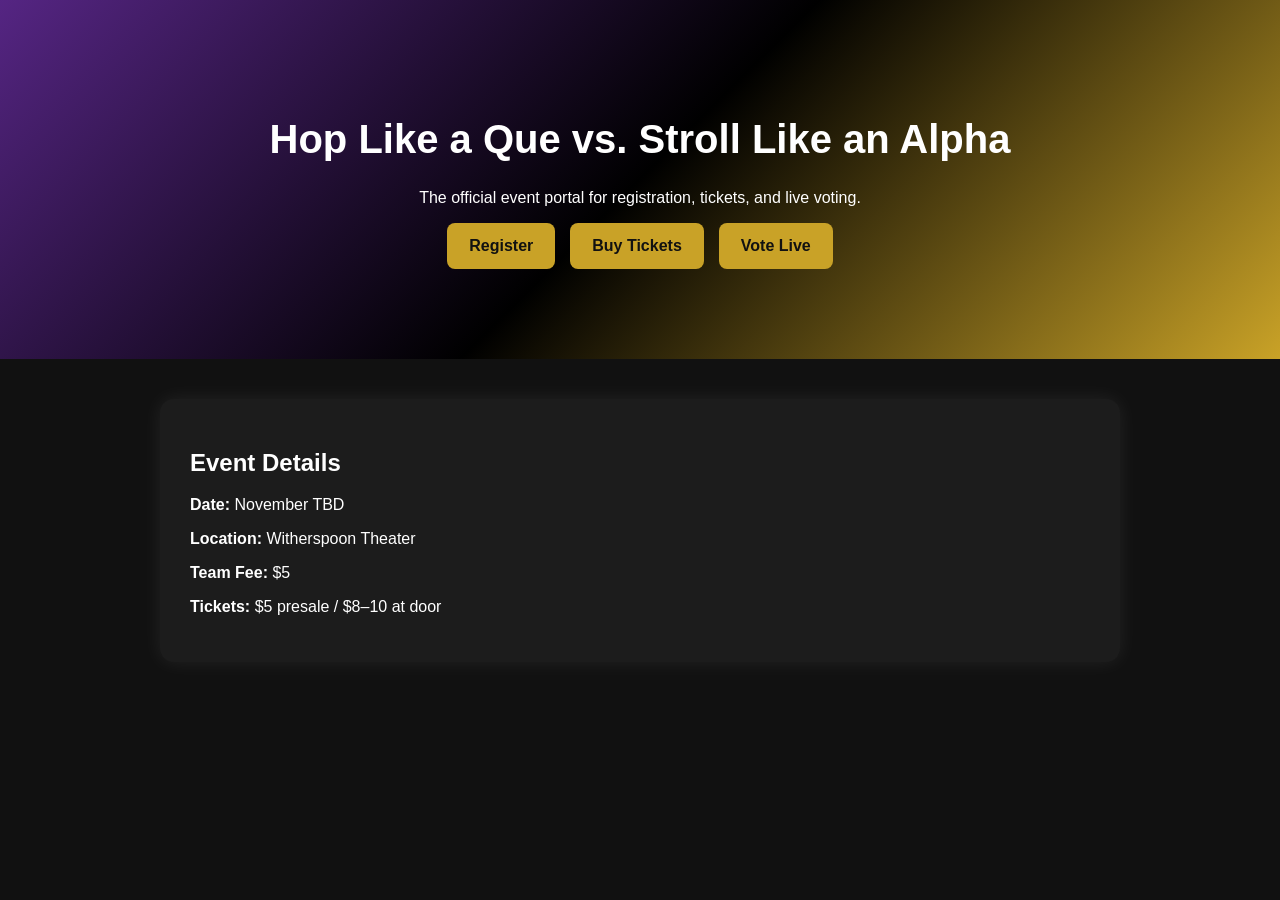
==== index.html @ 072d3f65 "Add files via upload" ====
<!DOCTYPE html>
<html lang="en">
<head>
  <meta charset="UTF-8" />
  <meta name="viewport" content="width=device-width, initial-scale=1.0" />
  <title>Hop vs Stroll Portal</title>
  <link rel="stylesheet" href="style.css" />
</head>
<body>
  <header class="hero">
    <h1>Hop Like a Que vs. Stroll Like an Alpha</h1>
    <p>The official event portal for registration, tickets, and live voting.</p>
    <div class="buttons">
      <a href="register.html">Register</a>
      <a href="tickets.html">Buy Tickets</a>
      <a href="vote.html">Vote Live</a>
    </div>
  </header>

  <section class="card">
    <h2>Event Details</h2>
    <p><strong>Date:</strong> November TBD</p>
    <p><strong>Location:</strong> Witherspoon Theater</p>
    <p><strong>Team Fee:</strong> $5</p>
    <p><strong>Tickets:</strong> $5 presale / $8–10 at door</p>
  </section>
</body>
</html>
---- style.css ----
body {
  margin: 0;
  font-family: Arial, sans-serif;
  background: #111;
  color: white;
}

.hero {
  text-align: center;
  padding: 90px 20px;
  background: linear-gradient(135deg, #552583, #000, #c9a227);
}

h1 {
  font-size: 2.5rem;
}

.card {
  max-width: 900px;
  margin: 40px auto;
  padding: 30px;
  background: #1c1c1c;
  border-radius: 14px;
  box-shadow: 0 0 20px rgba(255,255,255,0.08);
}

.buttons {
  display: flex;
  flex-wrap: wrap;
  gap: 15px;
  justify-content: center;
}

a, button {
  background: #c9a227;
  color: #111;
  padding: 14px 22px;
  border-radius: 8px;
  text-decoration: none;
  font-weight: bold;
  border: none;
  cursor: pointer;
}

nav {
  padding: 20px;
}

.vote-grid {
  display: grid;
  grid-template-columns: 1fr 1fr;
  gap: 15px;
}

.alpha {
  background: #c9a227;
}

.que {
  background: #552583;
  color: white;
}

.bar {
  display: flex;
  height: 35px;
  background: #333;
  border-radius: 8px;
  overflow: hidden;
}

#alphaBar {
  background: #c9a227;
  width: 50%;
}

#queBar {
  background: #552583;
  width: 50%;
}

.note {
  margin-top: 25px;
  opacity: 0.8;
}

@media (max-width: 700px) {
  .vote-grid {
    grid-template-columns: 1fr;
  }

  h1 {
    font-size: 2rem;
  }
}
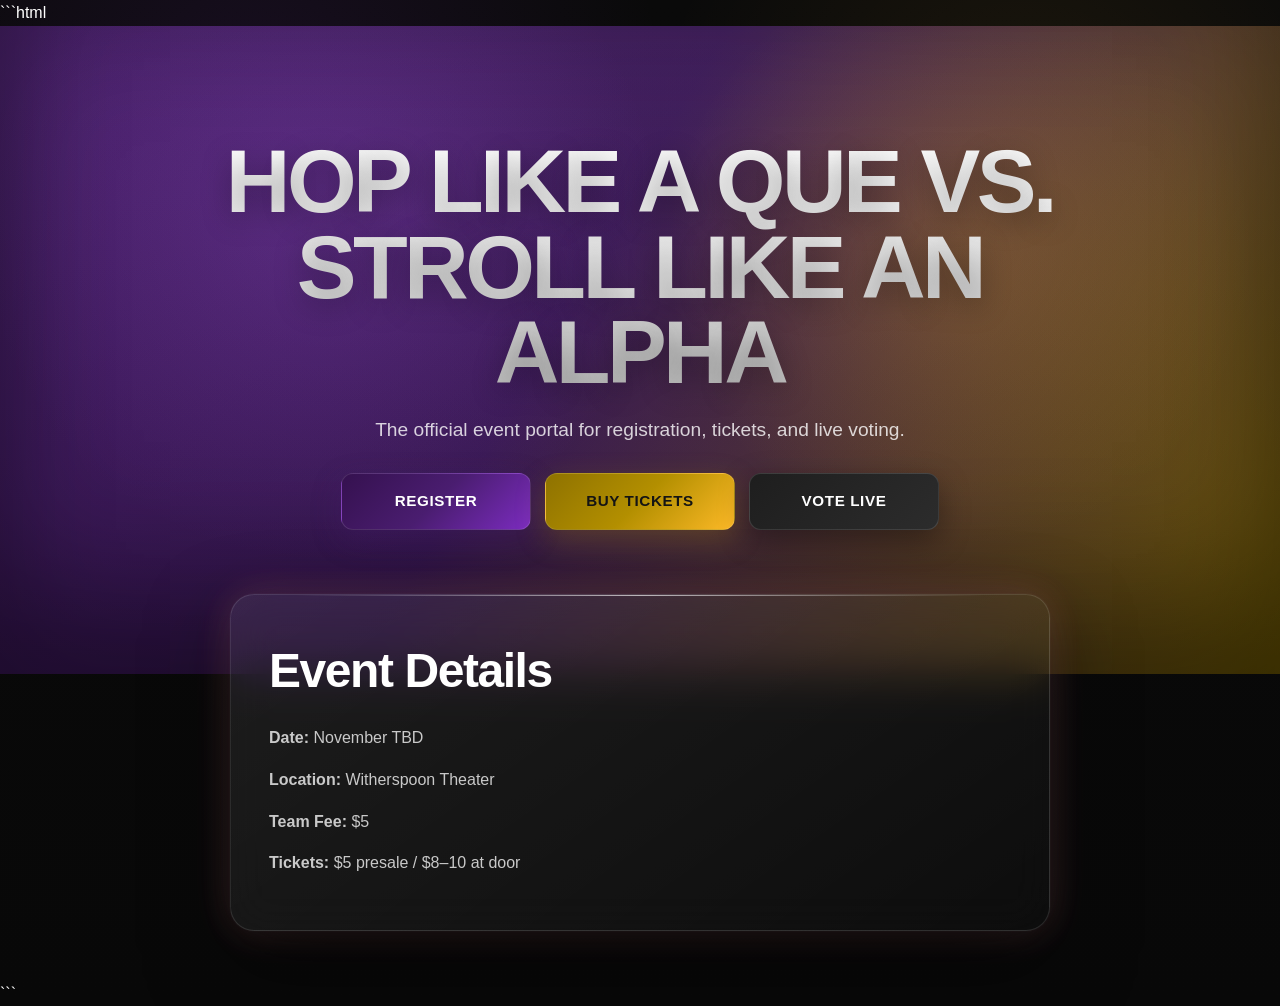
==== commit 9ffaf6f6: "Update index.html" ====
--- a/index.html
+++ b/index.html
@@ -1,28 +1,58 @@
+```html
 <!DOCTYPE html>
 <html lang="en">
 <head>
   <meta charset="UTF-8" />
   <meta name="viewport" content="width=device-width, initial-scale=1.0" />
+  <meta name="description" content="Official portal for Hop Like a Que vs. Stroll Like an Alpha event registration, tickets, and live voting." />
   <title>Hop vs Stroll Portal</title>
   <link rel="stylesheet" href="style.css" />
 </head>
+
 <body>
   <header class="hero">
     <h1>Hop Like a Que vs. Stroll Like an Alpha</h1>
-    <p>The official event portal for registration, tickets, and live voting.</p>
+
+    <p>
+      The official event portal for registration, tickets, and live voting.
+    </p>
+
     <div class="buttons">
-      <a href="register.html">Register</a>
-      <a href="tickets.html">Buy Tickets</a>
-      <a href="vote.html">Vote Live</a>
+      <a class="register-btn" href="register.html">
+        <span>Register</span>
+      </a>
+
+      <a class="ticket-btn" href="tickets.html">
+        <span>Buy Tickets</span>
+      </a>
+
+      <a class="vote-btn" href="vote.html">
+        <span>Vote Live</span>
+      </a>
     </div>
   </header>
 
-  <section class="card">
-    <h2>Event Details</h2>
-    <p><strong>Date:</strong> November TBD</p>
-    <p><strong>Location:</strong> Witherspoon Theater</p>
-    <p><strong>Team Fee:</strong> $5</p>
-    <p><strong>Tickets:</strong> $5 presale / $8–10 at door</p>
-  </section>
+  <main>
+    <section class="card">
+      <h2 class="section-title">Event Details</h2>
+
+      <p>
+        <strong>Date:</strong> November TBD
+      </p>
+
+      <p>
+        <strong>Location:</strong> Witherspoon Theater
+      </p>
+
+      <p>
+        <strong>Team Fee:</strong> $5
+      </p>
+
+      <p>
+        <strong>Tickets:</strong> $5 presale / $8–10 at door
+      </p>
+    </section>
+  </main>
 </body>
 </html>
+```
--- a/style.css
+++ b/style.css
@@ -1,95 +1,512 @@
+:root {
+  --que-purple: #4a1d70;
+  --que-purple-bright: #7b2cbf;
+  --que-purple-soft: #9d4edd;
+
+  --alpha-gold: #b38f00;
+  --alpha-gold-bright: #fdb927;
+  --alpha-gold-soft: #ffd166;
+
+  --bg-primary: #090909;
+  --bg-secondary: #111111;
+  --surface: rgba(255, 255, 255, 0.06);
+  --surface-strong: rgba(255, 255, 255, 0.09);
+
+  --text-primary: #ffffff;
+  --text-secondary: #c9c9c9;
+  --text-muted: #8f8f8f;
+
+  --border-soft: rgba(255, 255, 255, 0.12);
+  --border-glow: rgba(255, 255, 255, 0.2);
+
+  --shadow-lg: 0 30px 80px rgba(0, 0, 0, 0.5);
+  --shadow-glow-purple: 0 0 40px rgba(123, 44, 191, 0.18);
+  --shadow-glow-gold: 0 0 40px rgba(253, 185, 39, 0.16);
+
+  --radius-lg: 24px;
+  --radius-md: 16px;
+  --radius-sm: 12px;
+}
+
+/* =========================
+   Base
+========================= */
+
+* {
+  box-sizing: border-box;
+}
+
+html {
+  scroll-behavior: smooth;
+}
+
 body {
   margin: 0;
-  font-family: Arial, sans-serif;
-  background: #111;
-  color: white;
-}
+  min-height: 100vh;
+  font-family: "Segoe UI", Inter, Roboto, Helvetica, Arial, sans-serif;
+  background:
+    radial-gradient(circle at 20% 10%, rgba(123, 44, 191, 0.12), transparent 30%),
+    radial-gradient(circle at 80% 15%, rgba(253, 185, 39, 0.08), transparent 28%),
+    linear-gradient(180deg, #0a0a0a 0%, #080808 100%);
+  color: var(--text-primary);
+  overflow-x: hidden;
+  line-height: 1.6;
+}
+
+/* =========================
+   Hero
+========================= */
 
 .hero {
+  position: relative;
+  min-height: 72vh;
+  display: flex;
+  flex-direction: column;
+  justify-content: center;
+  align-items: center;
   text-align: center;
-  padding: 90px 20px;
-  background: linear-gradient(135deg, #552583, #000, #c9a227);
-}
-
-h1 {
-  font-size: 2.5rem;
-}
+  padding: 100px 24px 130px;
+  isolation: isolate;
+  overflow: hidden;
+
+  background:
+    linear-gradient(
+      120deg,
+      rgba(74, 29, 112, 0.92) 0%,
+      rgba(74, 29, 112, 0.78) 44%,
+      rgba(179, 143, 0, 0.65) 100%
+    );
+}
+
+/* Soft depth layer */
+.hero::before {
+  content: "";
+  position: absolute;
+  inset: 0;
+  z-index: -2;
+  background:
+    radial-gradient(circle at 25% 30%, rgba(157, 78, 221, 0.26), transparent 32%),
+    radial-gradient(circle at 75% 35%, rgba(253, 185, 39, 0.2), transparent 28%);
+}
+
+/* Elegant glass/metal overlay */
+.hero::after {
+  content: "";
+  position: absolute;
+  inset: 0;
+  z-index: -1;
+  background:
+    linear-gradient(
+      180deg,
+      rgba(255, 255, 255, 0.03),
+      rgba(0, 0, 0, 0.14)
+    );
+  box-shadow:
+    inset 0 -100px 120px rgba(0, 0, 0, 0.35),
+    inset 0 0 120px rgba(0, 0, 0, 0.2);
+}
+
+.hero h1 {
+  max-width: 900px;
+  margin: 0 0 20px;
+  font-size: clamp(2.6rem, 7vw, 5.8rem);
+  font-weight: 900;
+  text-transform: uppercase;
+  letter-spacing: -0.04em;
+  line-height: 0.95;
+
+  background: linear-gradient(
+    180deg,
+    #ffffff 0%,
+    #e9e9e9 45%,
+    #bfbfbf 100%
+  );
+
+  -webkit-background-clip: text;
+  background-clip: text;
+  color: transparent;
+
+  text-shadow:
+    0 8px 30px rgba(0, 0, 0, 0.3);
+}
+
+.hero p {
+  max-width: 700px;
+  margin: 0;
+  color: rgba(255, 255, 255, 0.8);
+  font-size: clamp(1rem, 2vw, 1.2rem);
+}
+
+/* =========================
+   Main Glass Card
+========================= */
 
 .card {
-  max-width: 900px;
-  margin: 40px auto;
-  padding: 30px;
-  background: #1c1c1c;
-  border-radius: 14px;
-  box-shadow: 0 0 20px rgba(255,255,255,0.08);
-}
+  width: min(92%, 820px);
+  margin: -80px auto 50px;
+  padding: 38px;
+  position: relative;
+  z-index: 10;
+
+  background:
+    linear-gradient(
+      145deg,
+      rgba(255, 255, 255, 0.085),
+      rgba(255, 255, 255, 0.025)
+    );
+
+  backdrop-filter: blur(22px);
+  -webkit-backdrop-filter: blur(22px);
+
+  border: 1px solid var(--border-soft);
+  border-radius: var(--radius-lg);
+
+  box-shadow:
+    var(--shadow-lg),
+    0 0 0 1px rgba(255, 255, 255, 0.02),
+    var(--shadow-glow-purple),
+    var(--shadow-glow-gold);
+}
+
+/* subtle top highlight */
+.card::before {
+  content: "";
+  position: absolute;
+  top: 0;
+  left: 8%;
+  width: 84%;
+  height: 1px;
+  background: linear-gradient(
+    90deg,
+    transparent,
+    rgba(255, 255, 255, 0.65),
+    transparent
+  );
+}
+
+.card h2,
+.card h3 {
+  margin-top: 0;
+  color: var(--text-primary);
+}
+
+.card p {
+  color: var(--text-secondary);
+}
+
+/* =========================
+   Buttons
+========================= */
 
 .buttons {
   display: flex;
   flex-wrap: wrap;
-  gap: 15px;
   justify-content: center;
-}
-
-a, button {
-  background: #c9a227;
-  color: #111;
-  padding: 14px 22px;
-  border-radius: 8px;
+  gap: 14px;
+  margin-top: 28px;
+}
+
+a,
+button {
+  appearance: none;
+  border: 0;
+  outline: none;
+
+  position: relative;
+  display: inline-flex;
+  justify-content: center;
+  align-items: center;
+
+  min-width: 190px;
+  min-height: 54px;
+
+  padding: 15px 24px;
+
+  font-size: 0.95rem;
+  font-weight: 800;
+  letter-spacing: 0.04em;
+  text-transform: uppercase;
+
+  color: #fff;
   text-decoration: none;
-  font-weight: bold;
-  border: none;
+
+  border-radius: var(--radius-sm);
+  border: 1px solid var(--border-soft);
+
   cursor: pointer;
-}
-
-nav {
-  padding: 20px;
-}
+  overflow: hidden;
+
+  transition:
+    transform 0.25s ease,
+    box-shadow 0.25s ease,
+    border-color 0.25s ease,
+    filter 0.25s ease;
+}
+
+/* soft light sweep */
+a::before,
+button::before {
+  content: "";
+  position: absolute;
+  inset: 0;
+  background: linear-gradient(
+    120deg,
+    transparent 20%,
+    rgba(255, 255, 255, 0.14) 50%,
+    transparent 80%
+  );
+  transform: translateX(-130%);
+  transition: transform 0.55s ease;
+}
+
+a:hover::before,
+button:hover::before {
+  transform: translateX(130%);
+}
+
+a:hover,
+button:hover {
+  transform: translateY(-3px);
+  filter: brightness(1.08);
+}
+
+a:active,
+button:active {
+  transform: translateY(-1px) scale(0.99);
+}
+
+button span,
+a span {
+  position: relative;
+  z-index: 1;
+}
+
+/* Purple action */
+.register-btn {
+  background:
+    linear-gradient(
+      135deg,
+      #35114f,
+      var(--que-purple),
+      var(--que-purple-bright)
+    );
+
+  box-shadow:
+    0 10px 30px rgba(74, 29, 112, 0.3);
+}
+
+.register-btn:hover {
+  border-color: rgba(157, 78, 221, 0.55);
+  box-shadow:
+    0 14px 40px rgba(123, 44, 191, 0.38);
+}
+
+/* Gold action */
+.ticket-btn {
+  color: #141414;
+
+  background:
+    linear-gradient(
+      135deg,
+      #8e7200,
+      var(--alpha-gold),
+      var(--alpha-gold-bright)
+    );
+
+  box-shadow:
+    0 10px 30px rgba(179, 143, 0, 0.25);
+}
+
+.ticket-btn:hover {
+  border-color: rgba(255, 209, 102, 0.65);
+  box-shadow:
+    0 14px 40px rgba(253, 185, 39, 0.32);
+}
+
+/* Neutral action */
+.vote-btn {
+  background:
+    linear-gradient(
+      135deg,
+      #1e1e1e,
+      #2c2c2c
+    );
+
+  box-shadow:
+    0 10px 30px rgba(0, 0, 0, 0.35);
+}
+
+.vote-btn:hover {
+  border-color: rgba(255, 255, 255, 0.3);
+}
+
+/* =========================
+   Vote Section
+========================= */
 
 .vote-grid {
+  margin-top: 42px;
   display: grid;
-  grid-template-columns: 1fr 1fr;
-  gap: 15px;
-}
-
-.alpha {
-  background: #c9a227;
-}
-
-.que {
-  background: #552583;
-  color: white;
-}
-
-.bar {
+  gap: 22px;
+}
+
+.vote-item {
+  display: grid;
+  gap: 10px;
+}
+
+.vote-label {
   display: flex;
-  height: 35px;
-  background: #333;
-  border-radius: 8px;
+  justify-content: space-between;
+  align-items: center;
+
+  font-size: 0.9rem;
+  font-weight: 700;
+  color: var(--text-secondary);
+}
+
+/* Progress track */
+.bar-container {
+  position: relative;
+  height: 12px;
   overflow: hidden;
-}
-
+
+  background:
+    rgba(255, 255, 255, 0.06);
+
+  border: 1px solid rgba(255, 255, 255, 0.08);
+  border-radius: 999px;
+
+  box-shadow:
+    inset 0 1px 4px rgba(0, 0, 0, 0.45);
+}
+
+/* Purple bar */
+#queBar {
+  height: 100%;
+  border-radius: inherit;
+
+  background:
+    linear-gradient(
+      90deg,
+      var(--que-purple),
+      var(--que-purple-bright),
+      var(--que-purple-soft)
+    );
+
+  box-shadow:
+    0 0 18px rgba(123, 44, 191, 0.4);
+
+  transition: width 0.5s ease;
+}
+
+/* Gold bar */
 #alphaBar {
-  background: #c9a227;
-  width: 50%;
-}
-
-#queBar {
-  background: #552583;
-  width: 50%;
-}
-
-.note {
-  margin-top: 25px;
-  opacity: 0.8;
-}
-
-@media (max-width: 700px) {
-  .vote-grid {
-    grid-template-columns: 1fr;
-  }
-
-  h1 {
-    font-size: 2rem;
-  }
-}
+  height: 100%;
+  border-radius: inherit;
+
+  background:
+    linear-gradient(
+      90deg,
+      var(--alpha-gold),
+      var(--alpha-gold-bright),
+      var(--alpha-gold-soft)
+    );
+
+  box-shadow:
+    0 0 18px rgba(253, 185, 39, 0.38);
+
+  transition: width 0.5s ease;
+}
+
+/* =========================
+   Optional Content Sections
+========================= */
+
+section {
+  width: min(92%, 1100px);
+  margin: 0 auto;
+}
+
+.section-title {
+  margin-bottom: 12px;
+
+  font-size: clamp(1.8rem, 4vw, 3rem);
+  font-weight: 800;
+  letter-spacing: -0.03em;
+}
+
+.section-subtitle {
+  max-width: 650px;
+  color: var(--text-muted);
+}
+
+/* =========================
+   Accessibility
+========================= */
+
+a:focus-visible,
+button:focus-visible {
+  outline: 3px solid var(--alpha-gold-bright);
+  outline-offset: 4px;
+}
+
+/* =========================
+   Responsive
+========================= */
+
+@media (max-width: 768px) {
+  .hero {
+    min-height: 64vh;
+    padding: 80px 20px 110px;
+  }
+
+  .hero h1 {
+    font-size: clamp(2.4rem, 12vw, 4rem);
+  }
+
+  .card {
+    margin-top: -60px;
+    padding: 28px 22px;
+    border-radius: 20px;
+  }
+
+  .buttons {
+    flex-direction: column;
+    align-items: stretch;
+  }
+
+  a,
+  button {
+    width: 100%;
+    max-width: none;
+  }
+}
+
+@media (max-width: 480px) {
+  .hero {
+    min-height: 58vh;
+  }
+
+  .card {
+    width: calc(100% - 24px);
+    padding: 24px 18px;
+  }
+
+  .hero p {
+    font-size: 0.95rem;
+  }
+}
+
+/* Respect reduced motion preferences */
+@media (prefers-reduced-motion: reduce) {
+  *,
+  *::before,
+  *::after {
+    scroll-behavior: auto !important;
+    transition-duration: 0.01ms !important;
+    animation-duration: 0.01ms !important;
+    animation-iteration-count: 1 !important;
+  }
+}
+```
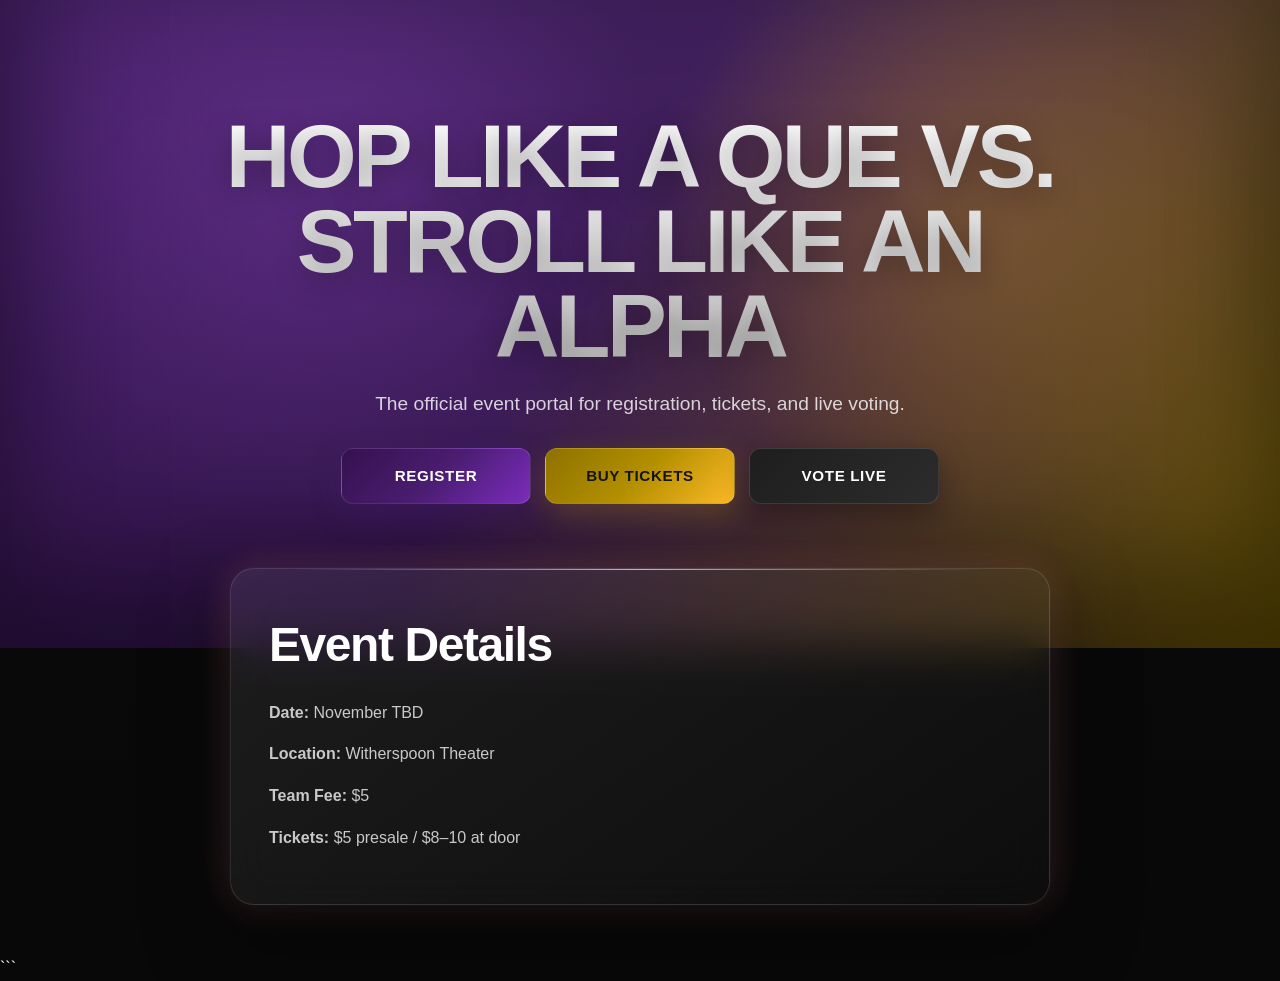
==== commit 7e43c7b1: "Update index.html" ====
--- a/index.html
+++ b/index.html
@@ -1,4 +1,3 @@
-```html
 <!DOCTYPE html>
 <html lang="en">
 <head>
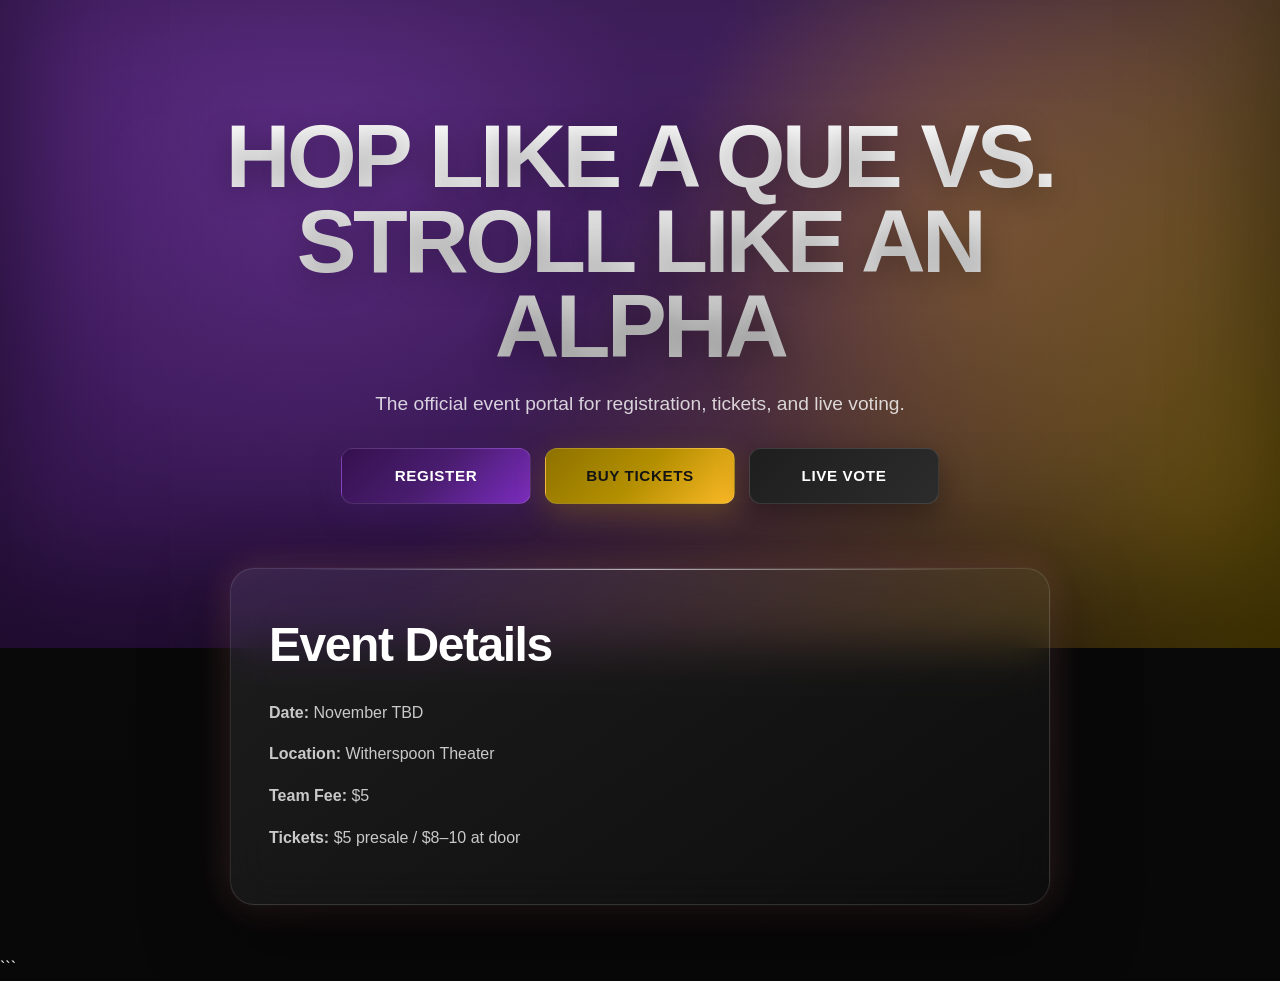
==== commit 2c5c9085: "Update index.html" ====
--- a/index.html
+++ b/index.html
@@ -26,7 +26,7 @@
       </a>
 
       <a class="vote-btn" href="vote.html">
-        <span>Vote Live</span>
+        <span>Live Vote</span>
       </a>
     </div>
   </header>
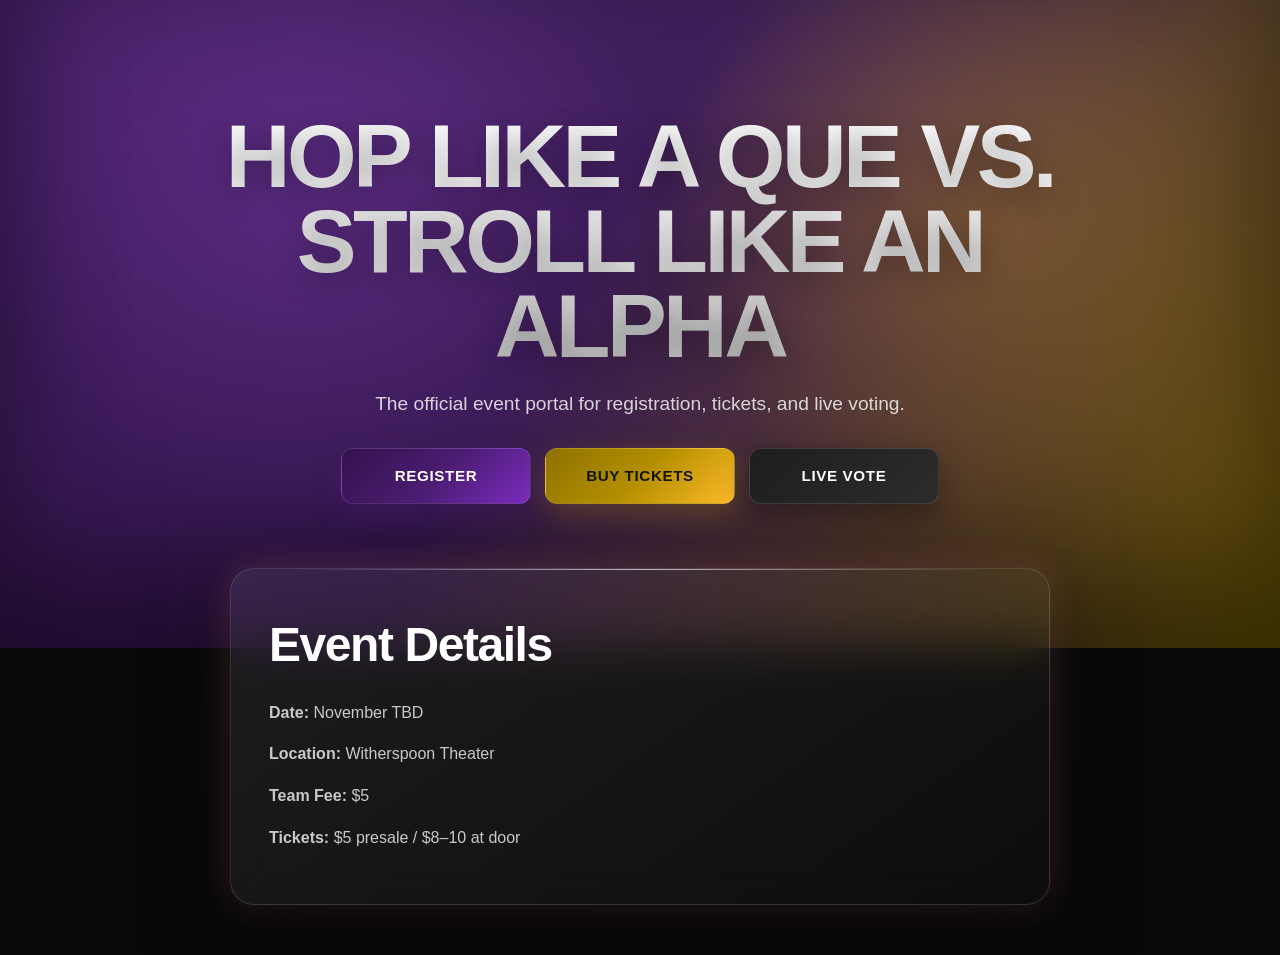
==== commit 1458ad50: "Update index.html" ====
--- a/index.html
+++ b/index.html
@@ -54,4 +54,3 @@
   </main>
 </body>
 </html>
-```
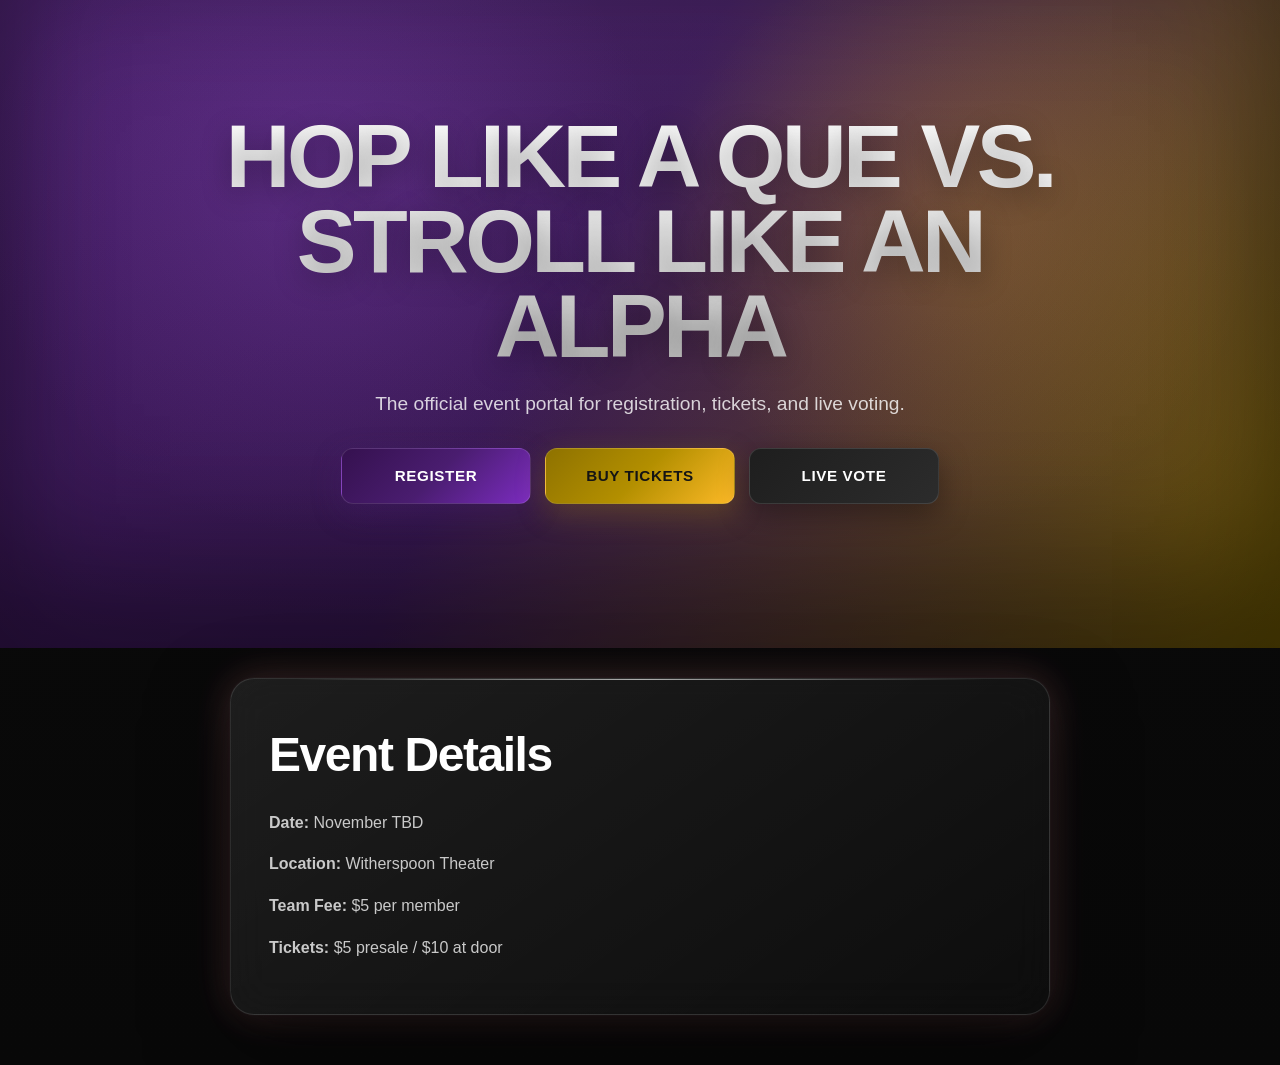
==== commit ef472394: "Update index.html" ====
--- a/index.html
+++ b/index.html
@@ -44,11 +44,11 @@
       </p>
 
       <p>
-        <strong>Team Fee:</strong> $5
+        <strong>Team Fee:</strong> $5 per member
       </p>
 
       <p>
-        <strong>Tickets:</strong> $5 presale / $8–10 at door
+        <strong>Tickets:</strong> $5 presale / $10 at door
       </p>
     </section>
   </main>
--- a/style.css
+++ b/style.css
@@ -509,4 +509,42 @@
     animation-iteration-count: 1 !important;
   }
 }
-```
+/* =========================
+   Mobile page spacing fix
+========================= */
+
+nav {
+  position: relative;
+  z-index: 20;
+  width: min(92%, 1100px);
+  margin: 20px auto 0;
+}
+
+nav a {
+  width: auto;
+  min-width: 0;
+  max-width: none;
+  padding: 10px 16px;
+}
+
+/* Prevent cards from overlapping the back button */
+body > .card,
+main > .card {
+  margin-top: 30px;
+}
+
+@media (max-width: 600px) {
+  nav {
+    margin-top: 14px;
+    margin-bottom: 18px;
+  }
+
+  body > .card,
+  main > .card {
+    margin-top: 18px;
+  }
+
+  .card {
+    width: calc(100% - 24px);
+  }
+}
